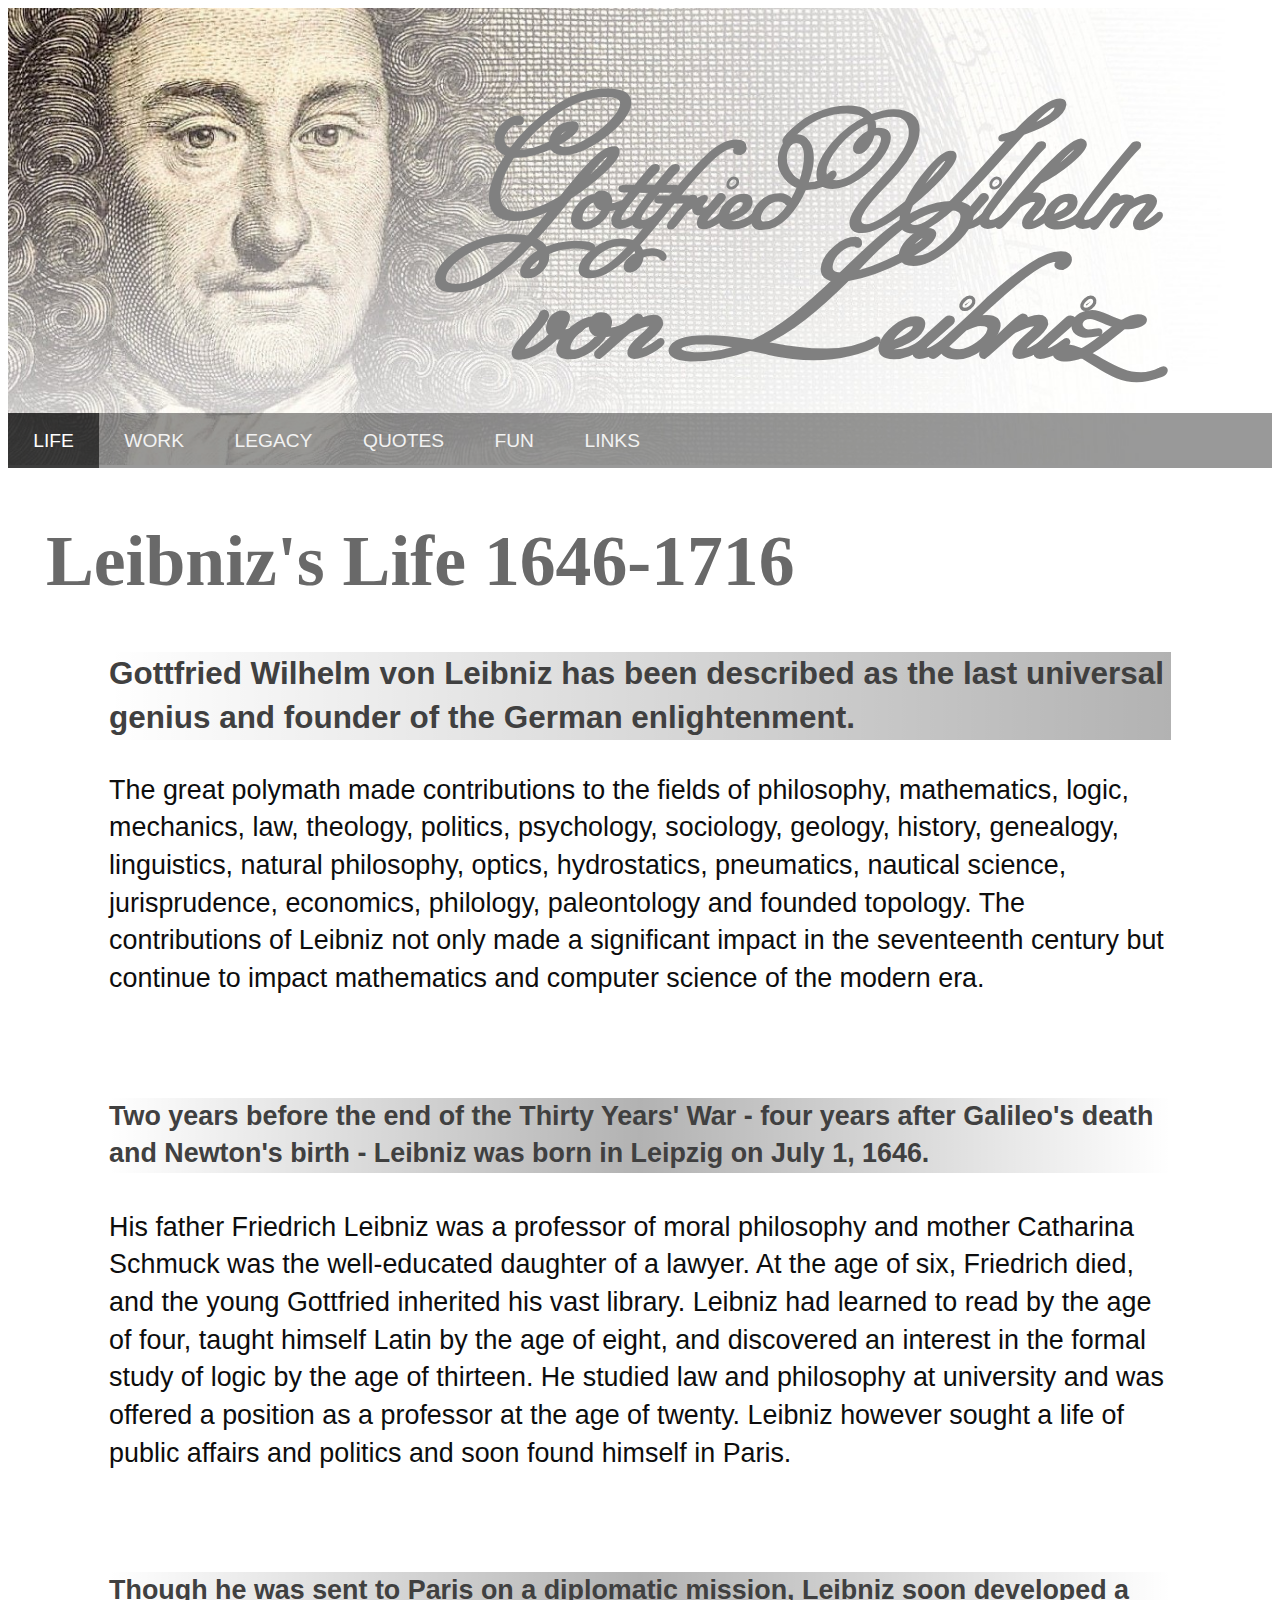
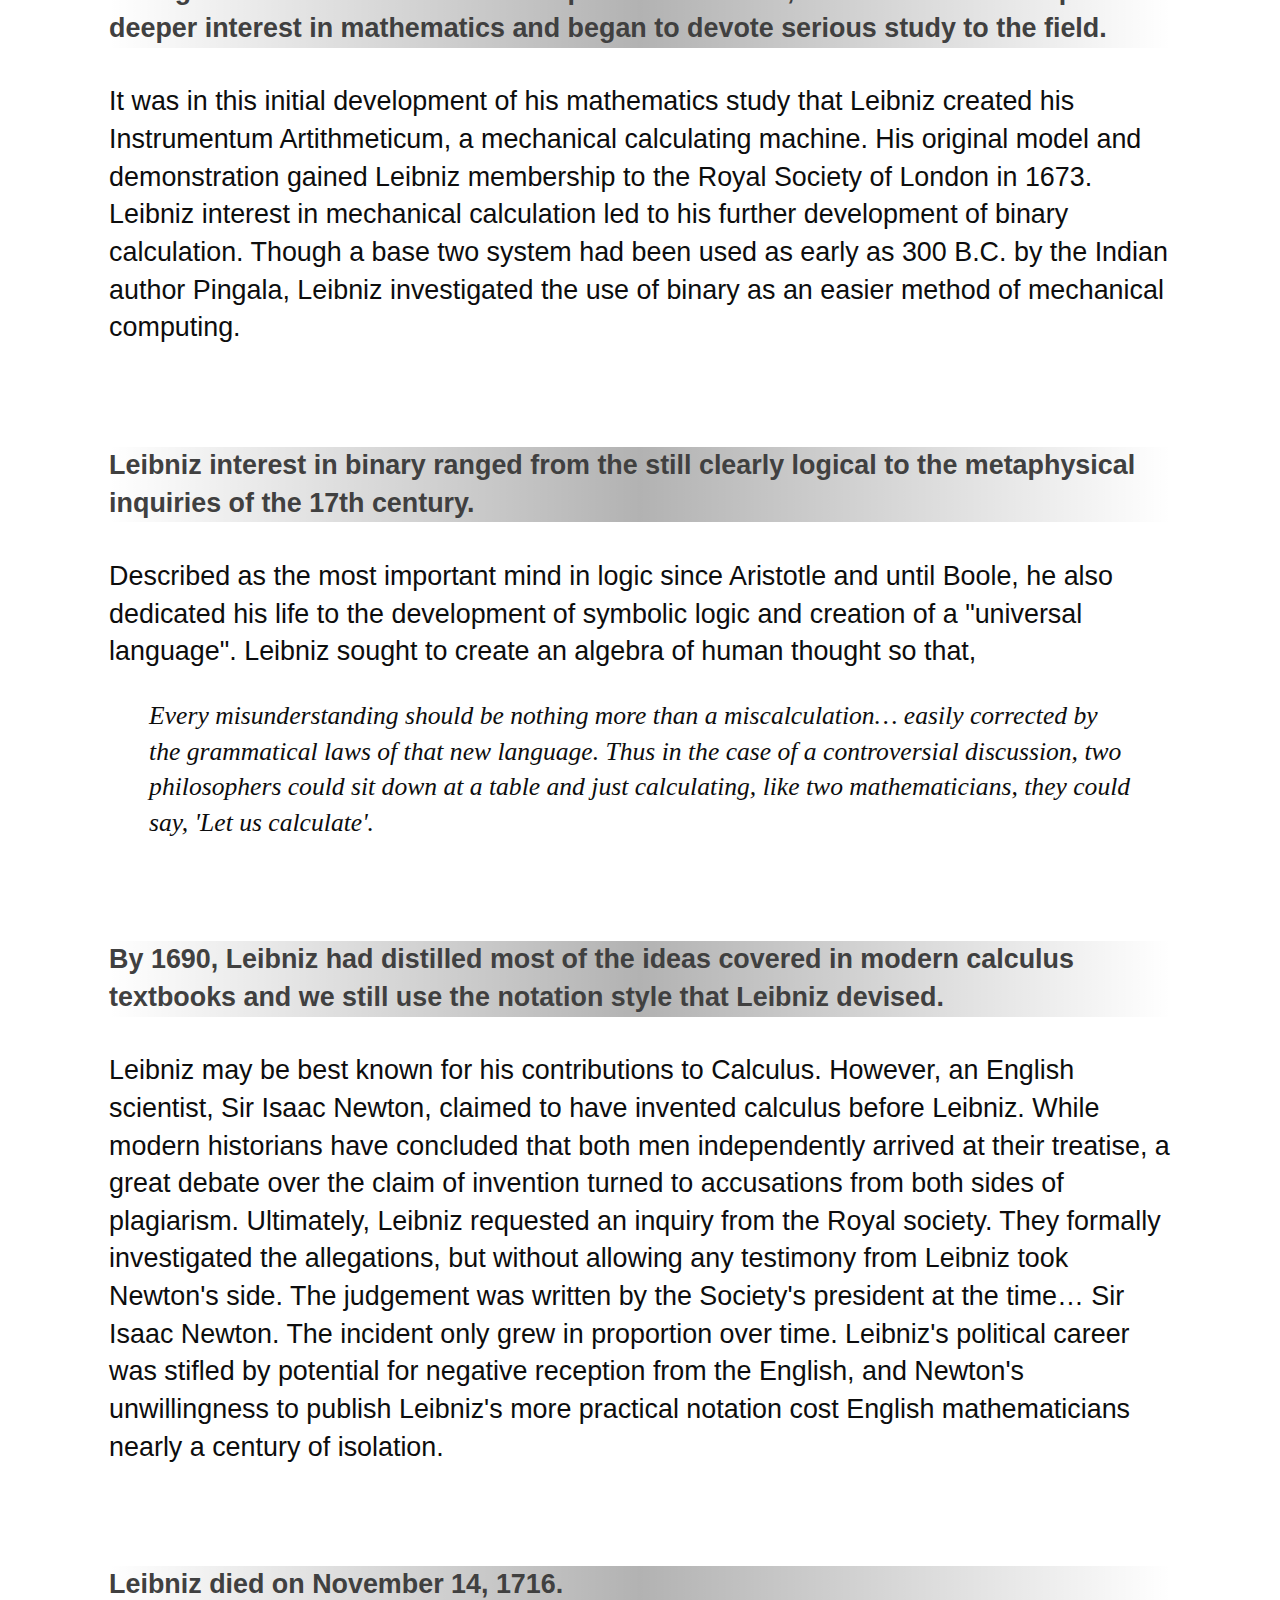
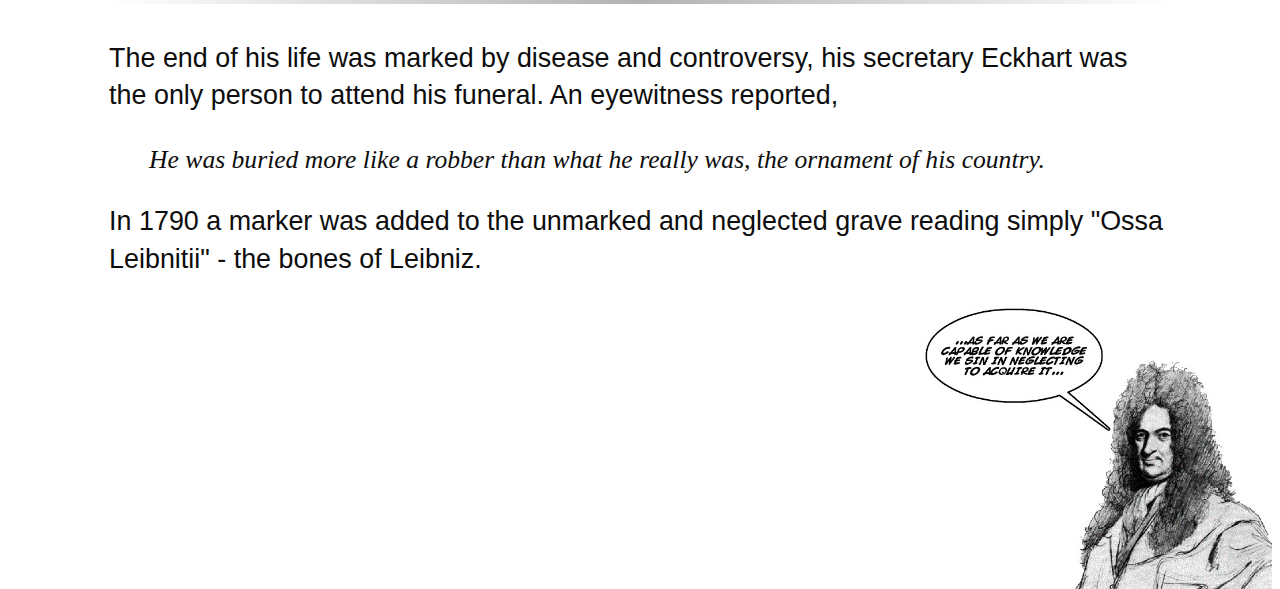
==== index.html @ 0f54a3db "Add files via upload" ====
<!DOCTYPE html>
<html lang="en">
<head>
	<title>Gottfried Wilhelm von Leibniz</title>
	<meta charset="utf-8"/>
	<meta name="viewport" content="width=device-width, initial-scale=1">
	<!-- per tutorial "Responsive Web Design - The Viewport" at 
	https://www.w3schools.com/Css/css_rwd_viewport.asp -->

	<link href='https://fonts.googleapis.com/css?family=Miss Fajardose' rel='stylesheet'>
	<!-- Tutorial on Google Fonts: gohttps://www.w3schools.com/howto/howto_google_fonts.asp 
	and font testing code window: https://www.w3schools.com/howto/tryit.asp?font=Miss%20Fajardose 
	also see: https://fonts.google.com/ Google fonts are open source web fonts. 
	NOTE: if internet connection down, name in header will not display correctly!-->

	<link href="style1.css" rel="stylesheet" type="text/css"/>
</head>

	<body>
		<div class="header">
			<img src="headerportrait.jpg" alt="Gottfried Wilhelm von Leibniz" style="width:100%">
			<!-- image source: https://www.christies.com/lotfinder/Lot/leibniz-gottfried-wilhelm-von-1646-1716-and-jean-6069377-details.aspx 
			adapted with https://www.tuxpi.com/photo-effects/fade-image -->
			
			<div class="name"><h1>Gottfried Wilhelm<br><em>von Leibniz</em></h1></div>
			
			<div class="navigation">
			<!-- Tutorial on placing nav bar on image: https://www.w3schools.com/howto/howto_css_navbar_image.asp 
			and general navbar tutorial and css styling: https://www.w3schools.com/howto/howto_js_topnav.asp -->
				<a class="active">LIFE</a>
				<!-- active class nav link is not a link! -->
				<a href="work.html">WORK</a>
				<a href="legacy.html">LEGACY</a>
				<a href="quotes.html">QUOTES</a>
				<a href="fun.html">FUN</a>
				<a href="links.html">LINKS</a>
			</div>
		</div><!-- end of header div -->

		<div class="mainpage">
			<div class="title"><h1>Leibniz's Life 1646-1716</h1></div>
			
			<div class="bodycontent">
				<div class="highlightTitles">
				
					<h3>Gottfried Wilhelm von Leibniz has been described as the last universal genius and founder of the German enlightenment.</h3>
						<p>The great polymath made contributions to the fields of philosophy, mathematics, logic, mechanics, law, theology, politics, psychology, sociology, geology, history, genealogy, linguistics, natural philosophy, optics, hydrostatics, pneumatics, nautical science, jurisprudence, economics, philology, paleontology and founded topology. The contributions of Leibniz not only made a significant impact in the seventeenth century but continue to impact mathematics and computer science of the modern era.</p>

					<br><h4>Two years before the end of the Thirty Years&#x27; War &#x2D; four years after Galileo&#x27;s death and Newton&#x27;s birth &#x2D; Leibniz was born in Leipzig on July 1, 1646.</h4>
						<p> His father Friedrich Leibniz was a professor of moral philosophy and mother Catharina Schmuck was the well&#x2D;educated daughter of a lawyer. At the age of six, Friedrich died, and the young Gottfried inherited his vast library. Leibniz had learned to read by the age of four, taught himself Latin by the age of eight, and discovered an interest in the formal study of logic by the age of thirteen. He studied law and philosophy at university and was offered a position as a professor at the age of twenty. Leibniz however sought a life of public affairs and politics and soon found himself in Paris.</p>

					<br><h4>Though he was sent to Paris on a diplomatic mission, Leibniz soon developed a deeper interest in mathematics and began to devote serious study to the field.</h4>
						<p>It was in this initial development of his mathematics study that Leibniz created his Instrumentum Artithmeticum, a mechanical calculating machine. His original model and demonstration gained Leibniz membership to the Royal Society of London in 1673. Leibniz interest in mechanical calculation led to his further development of binary calculation. Though a base two system had been used as early as 300 B.C. by the Indian author Pingala, Leibniz investigated the use of binary as an easier method of mechanical computing.</p>

					<br><h4>Leibniz interest in binary ranged from the still clearly logical to the metaphysical inquiries of the 17th century.</h4>
						<p>Described as the most important mind in logic since Aristotle and until Boole, he also dedicated his life to the development of symbolic logic and creation of a &quot;universal language&quot;. Leibniz sought to create an algebra of human thought so that,
							<blockquote>Every misunderstanding should be nothing more than a miscalculation&#x85; easily corrected by the grammatical laws of that new language. Thus in the case of a controversial discussion, two philosophers could sit down at a table and just calculating, like two mathematicians, they could say, &#x27;Let us calculate&#x27;.</blockquote></p>

					<br><h4>By 1690, Leibniz had distilled most of the ideas covered in modern calculus textbooks and we still use the notation style that Leibniz devised.</h4>
						<p>Leibniz may be best known for his contributions to Calculus. However, an English scientist, Sir Isaac Newton, claimed to have invented calculus before Leibniz. While modern historians have concluded that both men independently arrived at their treatise, a great debate over the claim of invention turned to accusations from both sides of plagiarism. Ultimately, Leibniz requested an inquiry from the Royal society. They formally investigated the allegations, but without allowing any testimony from Leibniz took Newton&#x27;s side. The judgement was written by the Society&#x27;s president at the time&#x85; Sir Isaac Newton. The incident only grew in proportion over time. Leibniz&#x27;s political career was stifled by potential for negative reception from the English, and Newton&#x27;s unwillingness to publish Leibniz&#x27;s more practical notation cost English mathematicians nearly a century of isolation.</p> 

					<br><h4>Leibniz died on November 14, 1716.</h4>
						<p>The end of his life was marked by disease and controversy, his secretary Eckhart was the only person to attend his funeral. An eyewitness reported,
							<blockquote>He was buried more like a robber than what he really was, the ornament of his country.</blockquote>
						In 1790 a marker was added to the unmarked and neglected grave reading simply &quot;Ossa Leibnitii&quot; &#x2D; the bones of Leibniz.</p>
				</div><!-- end of hightligh titles div -->
			</div><!-- end of bodycontent div -->
		</div><!-- end of mainpage div -->

		<div class="footer">
			<img src="quotesin.jpg" alt="What Would Leibniz Say?" style="width=100%">
			<!-- image source: http://ritter.bbaw.de/ adapted with word balloon photo editor from http://www.superlame.com/ -->
		</div>

	</body>
</html>
---- style1.css ----
/*
CSS for Leibniz site
*/

/* Header code, shared by all pages */
.header {
	position: relative;
	text-align: center;
	margin: 0;
	border: 0;
	padding: 0;
	width: 100%; /* Full width image */
}

	/* name text */
	.name {
		position: absolute; 
		top: 0;
		right: 0;
		/* Right aligning text over image */
		width: 72%;
		/* Vertically (top) aligning text over image */
		height: 87%;
		/* (Black) background with 0.0 opacity, i.e. transparent */
		background: rgba(0, 0, 0, 0.0);		
		/* Gray text */
		color: gray;	
		/* Tutorial on Google Fonts: gohttps://www.w3schools.com/howto/howto_google_fonts.asp and
		font testing code window: https://www.w3schools.com/howto/tryit.asp?font=Miss%20Fajardose */
		font-family: 'Miss Fajardose';
		/* Tutorial on responsive text: https://www.w3schools.com/howto/howto_css_responsive_text.asp */
		font-size: 6.8vw;
		/* Tutorial on line-height: https://www.w3schools.com/cssref/pr_dim_line-height.asp */
		line-height: 140%;	
	}

		/* to make lastname larger */
		.name em {
			font-size: 120%; 
		}
	/* end name text */


	/* nav bar, Tutorial on placing nav bar on image: https://www.w3schools.com/howto/howto_css_navbar_image.asp 
	and general navbar tutorial and css styling: https://www.w3schools.com/howto/howto_js_topnav.asp */
	.navigation {
		position: absolute; 
		/* can't get bottomline to line up correctly with all images! */
		bottom: 0.5%; 
		/* Black background with 0.4 opacity */
		background: rgba(0, 0, 0, 0.4); 
		width: 100%; 
		padding: 0; 
		/* Tutorial on overflow: https://www.w3schools.com/cssref/pr_pos_overflow.asp */
		overflow: hidden; 
		/* Tutorial on choosing websafe fonts: https://websitesetup.org/web-safe-fonts-html-css/ */
		font-family: 'Arial Black', sans-serif; 
	}
		/* nav buttons default */
		.navigation a {
			float: left;
			color: #f2f2f2; /* light gray text */
			text-align: center;
			text-decoration: none; /* hyperlinks not underlined */
			font-size: 1.5vw;
			font-style: h1;
			padding: 1.25% 2%; /* to adjust size of button and vertically align */
		}

		/* when hover cursor over a nav button */
		.navigation a:hover {
			background-color: #ddd; /* light grey and opaque */
			color: black; /* black text */
		}
		/* nav button current page */
		.navigation a.active {
			background-color: rgba(0, 0, 0, 0.6); /* Black background with 0.6 opacity */
			color: white; /* white text */
		}
	/* end nav bar */
/* end header */



/* start body, all pages */
.mainpage {
	position: relative;
	margin: 0;
	border: 0;
	padding: 0;
	width: 100%;
}

	.title {
		color: dimgray; /* dark grey text */
		font-family: Georgia, Garamond, Times, serif;
		font-size: 2.8vw;
		padding: 0% 3%;
	}

	.bodycontent {
		color: #0d0d0d; /* almost-black text */
		font-family: Veranda, Arial, Helvetica, sans-serif;
		font-size: 2.1vw;
		line-height: 1.4;
		padding: 0% 8%;
	}

	blockquote {
		font-family: Bookman, Times, serif;
		font-size: 2vw;
		font-style: italic;
	}
/* end body */



/* start footer, all pagegs */
.footer {
	position: relative;
	margin: 0;
	border: 0;
	padding: 0;
	width: 100%;
}

	.footer img {
		float: right;
		width: 60%; /* controls size/height of footer when used with HTML style inline: style="width=100%" */
	}
/* end footer */



/* Used throughout site: Tutorial on responsive youtube embeded video sizing: 
http://coolestguidesontheplanet.com/videodrome/youtube/ */
.video-container { 
	position:relative;
	padding-bottom:56.25%;
	/* removed top padding from original coolestguides per stackflow tutorial: 
	https://stackoverflow.com/questions/43954836/disabling-blackbars-on-youtube-embed-iframe */
	height:0;
	overflow:hidden;
}

	.video-container iframe, .video-container object, .video-container embed {
		position:absolute;
		top:0;
		left:0;
		width:100%;
		height:100%;
	}
/* end responsive video sizing */



/* INDEX page, highlighted paragraph titles */
h3 {
	color: #404040;
	line-height: 1.4;
	background-image: linear-gradient(to right, rgba(0,0,0,0), rgba(0,0,0,0.3)); /* gradient white to black background with 0.3 opacity */
}

	h4 {
		color: #404040;
		line-height: 1.4;
		background-image: linear-gradient(to right, rgba(0,0,0,0), rgba(0,0,0,0.3), rgba(0,0,0,0));/* Black background with 0.5 opacity */
	}
/* end INDEX */



/* WORK page, timeline tutorial: https://www.w3schools.com/howto/howto_css_timeline.asp */
* { /* also see tutorial: https://www.w3schools.com/Css/css3_box-sizing.asp */
	box-sizing: border-box;
}

	body { /* this is body for WORK only! All pages have bodycontent class applied (above) */
		background-color: white; /* entire page background color */
		font-family: Helvetica, sans-serif;
		font-size: 1.5vw;
		line-height: 1.2;
	}

	/* The actual timeline */
	.timeline {
		position: relative;
		max-width: 100%;
		max-width: 1200px; /* when width gets too large, containers start to overlap. 
		Can adjust limit once copy (and relative vertical heights of containers) final. */
		margin: 0 auto; /* centers by automatically determining equal left and right margins */
	}


	/* The actual timeline (the vertical ruler) */
	.timeline::after {
		content: '';
		position: absolute;
		width: 6px;
		background-image: linear-gradient(white, grey, white);
		/* used gradient to visually hide excess line on either end! */
		top: 0;
		bottom: 0;
		left: 50%;
		margin-left: -3px;
	}


	/* Container around content */
	.container {
		padding: 10px 40px;
		position: relative;
		background-color: inherit; 
		/* these are the boxes around containers, set to inherit so same as page background color */
		width: 50%;
		margin-top: -15%; 
		/* used negative top margin to make list items slightly overlap each other when viewed side by side */
	}

	/* The circles on the timeline */
	.container::after {
		content: '';
		position: absolute;
		width: 25px;
		height: 25px;
		right: -17px;
		background-color: grey; /* dot color */
		border: 4px solid white;
		top: 15px;
		border-radius: 50%;
		z-index: 1;
	}

	/* overrides negative margin for first container */
	.first {
		left: 0;
		margin-top: 0; 
	}

	/* Place the container to the left */
	.left {
		left: 0;
	}

	/* Place the container to the right */
	.right {
		left: 50%;
	}

	/* Add arrows to the first and left containers (pointing right) */
	.first::before, .left::before {
		content: " ";
		height: 0;
		position: absolute;
		top: 22px;
		width: 0;
		z-index: 1;
		right: 30px;
		border: medium solid grey;
		border-width: 10px 0 10px 10px;
		border-color: transparent transparent transparent grey;
		/* I don't think it's possible to use gradient on the colors here? 
		Attempted to fade into container better, FAILED! */
	}

	/* Add arrows to the right container (pointing left) */
	.right::before {
		content: " ";
		height: 0;
		position: absolute;
		top: 22px;
		width: 0;
		z-index: 1;
		left: 30px;
		border: medium solid grey;
		border-width: 10px 10px 10px 0;
		border-color: transparent grey transparent transparent;
	}

	/* Fix the circle for containers on the right side */
	.right::after {
		left: -16px;
	}

	/* The actual content */
	.content {
		padding: 20px 30px;
		background-image: linear-gradient(grey, white);
		position: relative;
		border-radius: 6px;
	}

	/* Timeline media queries - Responsive timeline on screens less than 600px wide */
	@media screen and (max-width: 600px) {
		/* Place the timelime to the left */
		.timeline::after {
			left: 31px;
		}

		/* Full-width containers */
		.container {
			width: 100%;
			margin-top: 10%;
			padding-left: 70px;
			padding-right: 25px;
		}

		/* Make sure that all arrows are pointing leftwards */
		.container::before {
			left: 60px;
			border: medium solid grey;
			border-width: 10px 10px 10px 0;
			border-color: transparent grey transparent transparent;
		}

		/* Make sure all circles are at the same spot */
		.first::after, .left::after, .right::after {
			left: 15px;
		}

		/* Make all right containers behave like the left ones */
		.right {
			left: 0%;
		}
	} /* Dont delete that bracket!!! will break FUN page! */
/* end timeline and WORK page */



/* FUN page, Tutorial on blog layout style:
https://www.w3schools.com/howto/howto_css_blog_layout.asp */
.blogbody {
	font-family: Veranda, Arial, Helvetica, sans-serif;
	font-size: 1.3vw;
	padding: 20px;
	background-image: linear-gradient(#f1f1f1, white);
	/* used gradient to fade page into footer image visually */
}

	/* full width container at top of page */
	.blogheader {/* Header/Blog Title */
		background: white;
	}
	/* instead of title, used three column layout within Header containter: 
	three column tutorial: https://www.w3schools.com/howto/howto_css_three_columns.asp */
		.bloginnercolumn {
			/* Create three equal columns that floats next to each other */
			float: left;
			width: 33.33%;
			padding: 20px;
		}

		/* Clear floats after the columns */
		.bloginnerrow:after {
			content: "";
			display: table;
			clear: both;
		}
	/* end Header container */

	/* Create two unequal columns that floats next to each other */
	.leftcolumn {   
		float: left;
		width: 75%;
	}

	.rightcolumn {
		float: left;
		width: 25%;
		padding-left: 20px;
	}

	/* Add a card effect for articles */
	.card {
		background-color: white;
		padding: 20px;
		margin-top: 20px;
	}

	/* to center images that are set less than 100% */
	.center {
		display: block;
		margin-left: auto;
		margin-right: auto;
		width: 50%;
	}

	/* Clear floats after the columns */
	.row:after {
		content: "";
		display: table;
		clear: both;
	}

	/* BlogFooter */
	/* currently not using, leaving for reference */
	.blogfooter {
		padding: 20px;
		text-align: center;
		background: #ddd;
		margin-top: 20px;
	}

	/* Blog Responsive layout - when the screen is less than 800px wide, 
	make the two columns stack on top of each other instead of next to each other */
	@media screen and (max-width: 800px) {
		.leftcolumn, .rightcolumn {   
			width: 100%;
			padding: 0;
		}
	}
/* end blog and FUN page */



/* LINKS page, unless hover, force to same style as rest of site */
.links {
	color: #004466; /* darkest blue for nested list titles (not links) */
}
	.links a {
		color: #006699; /* darker blue text */
		font-family: Veranda, Arial, Helvetica, sans-serif;
		font-size: 2.1vw;
		line-height: 1.4;
		padding: 0% 8%;
		text-decoration: none;
	}

	.links a:hover {
		color: #0099e6; /* lighter blue text if hovering */
	}
/* end LINKS page */

/* end Leibniz CSS */
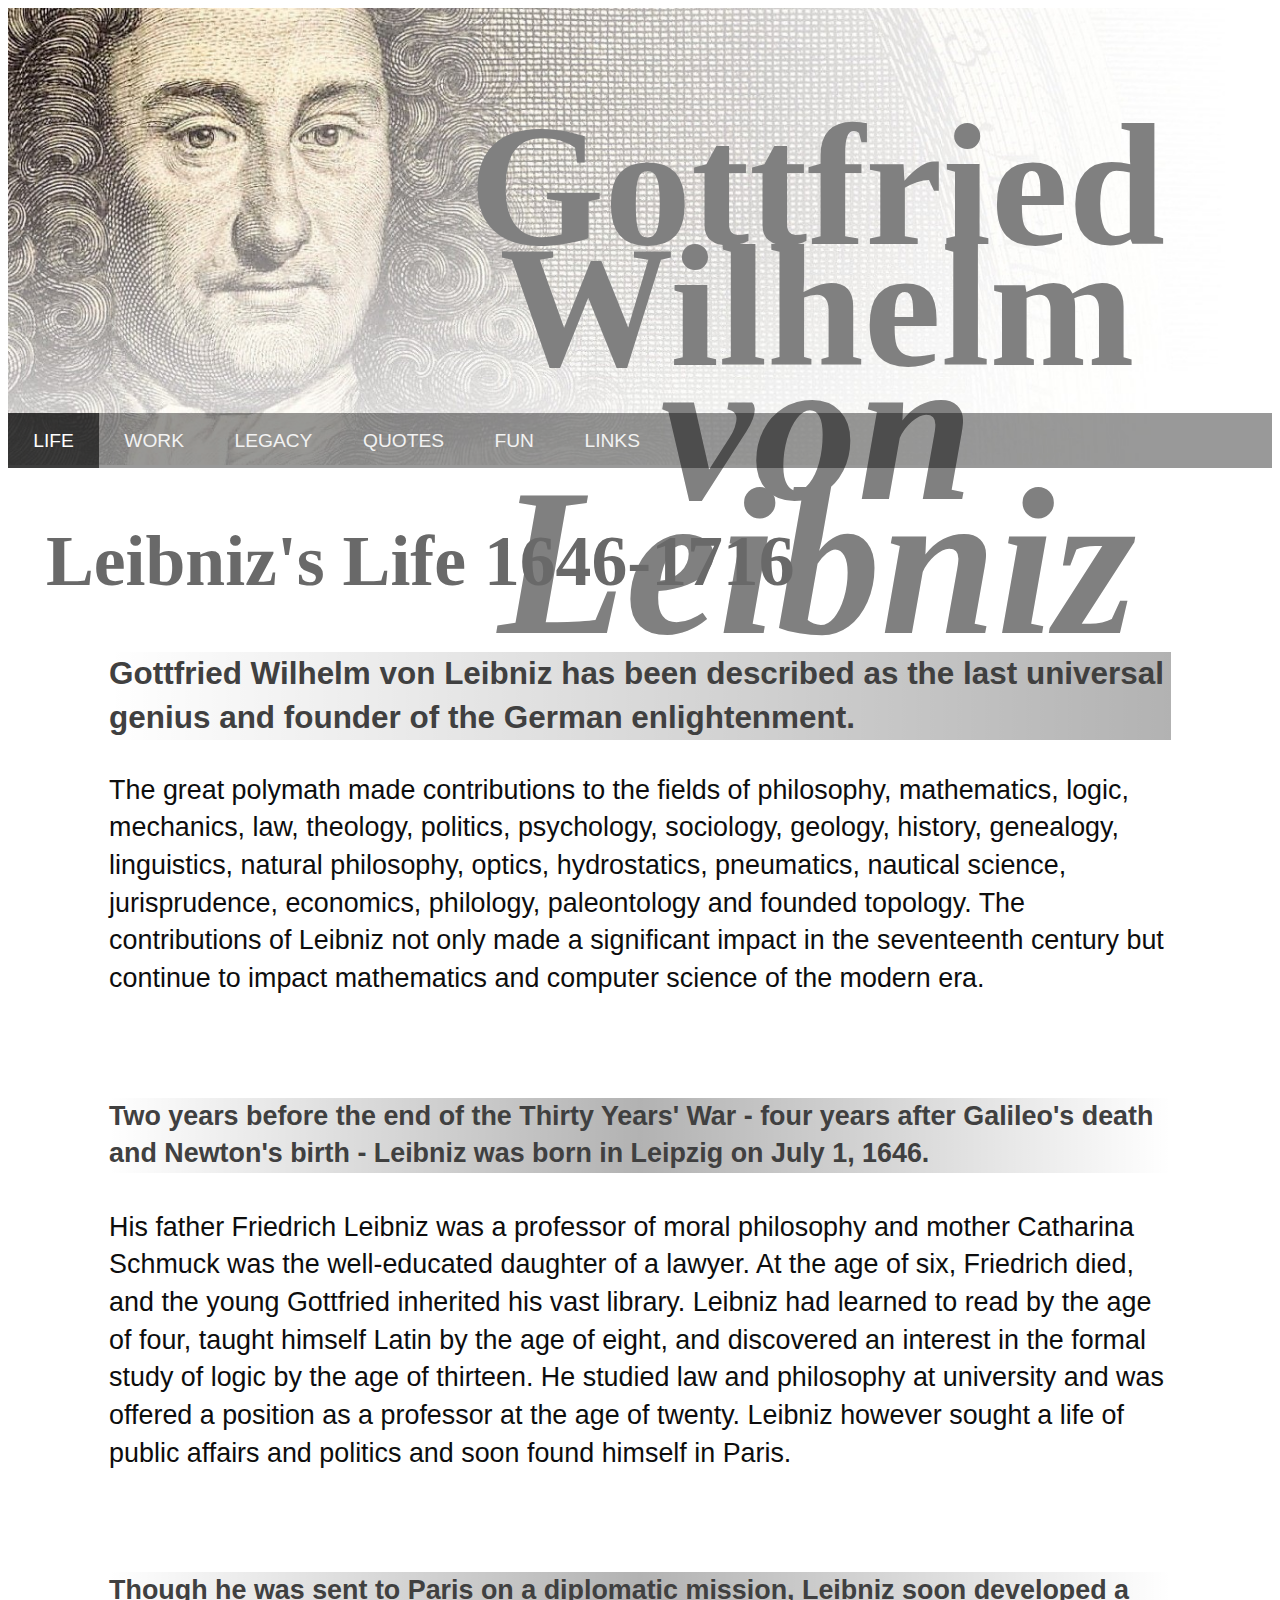
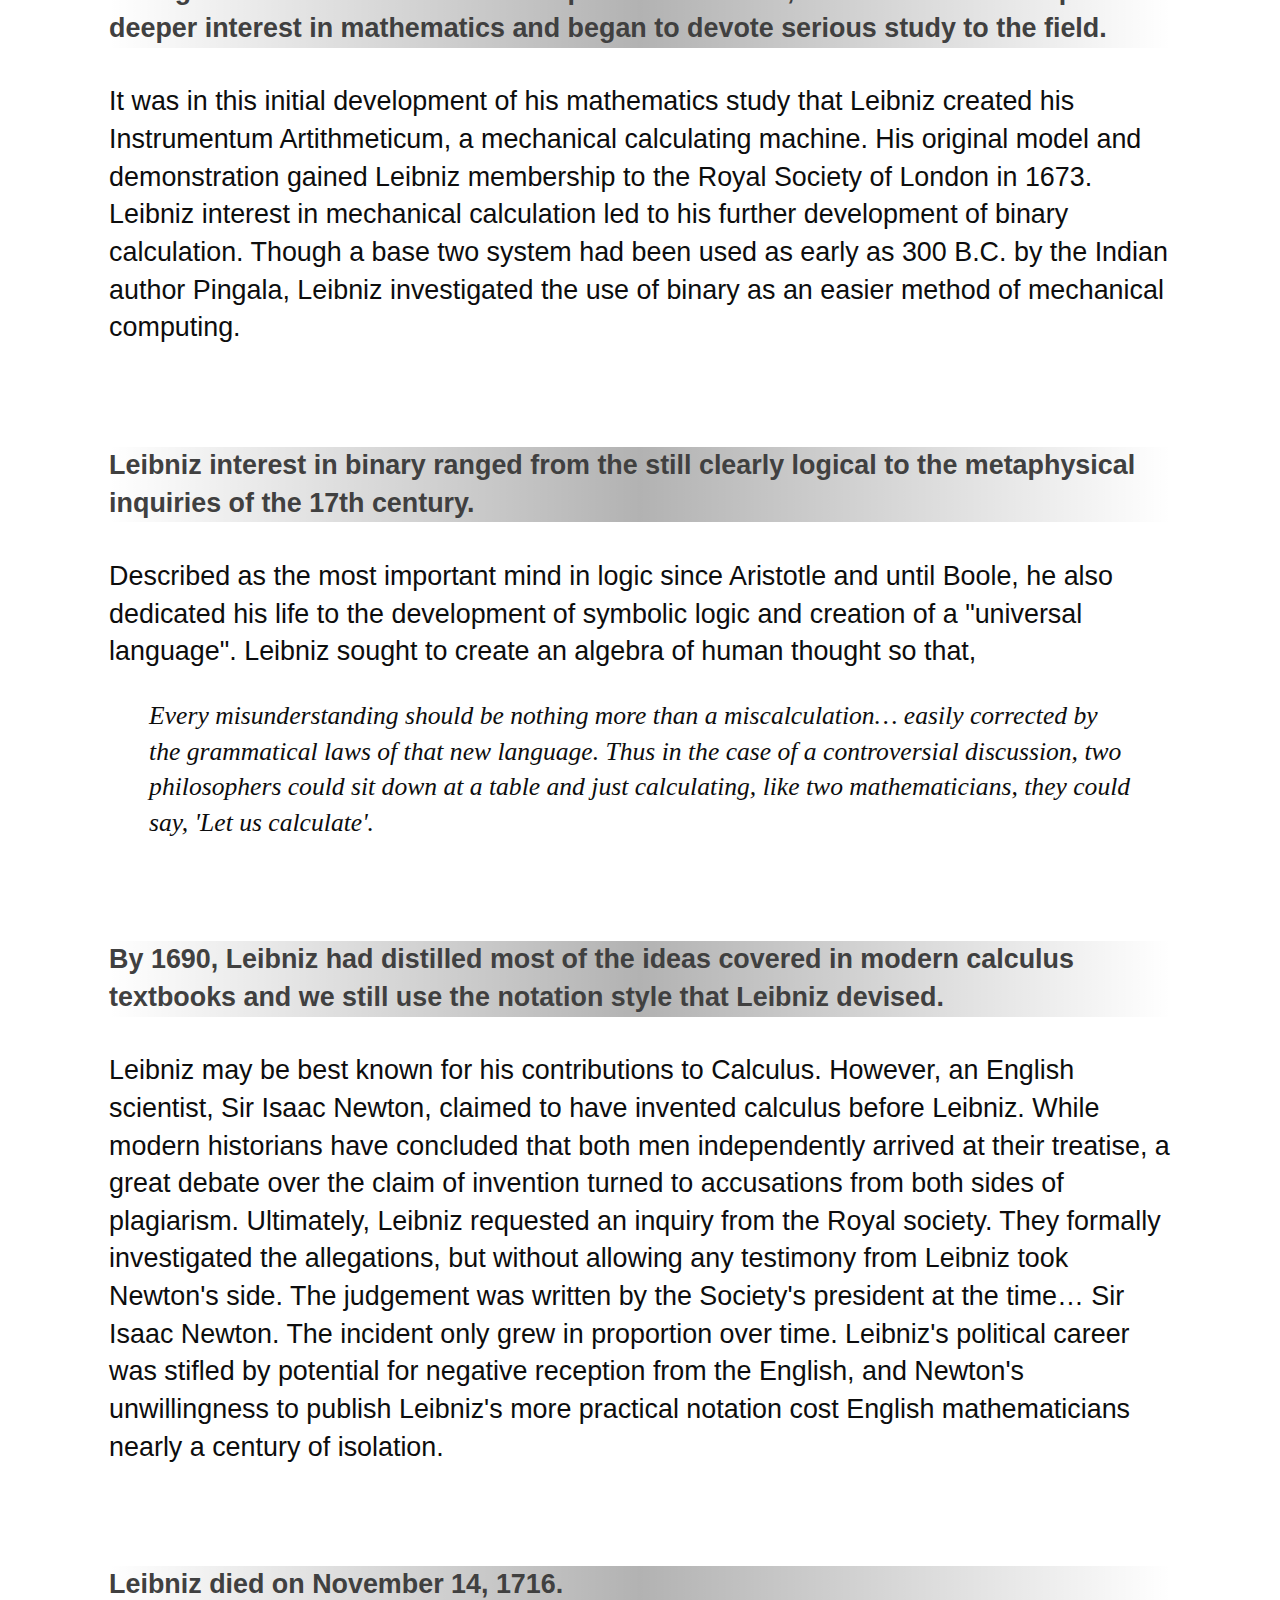
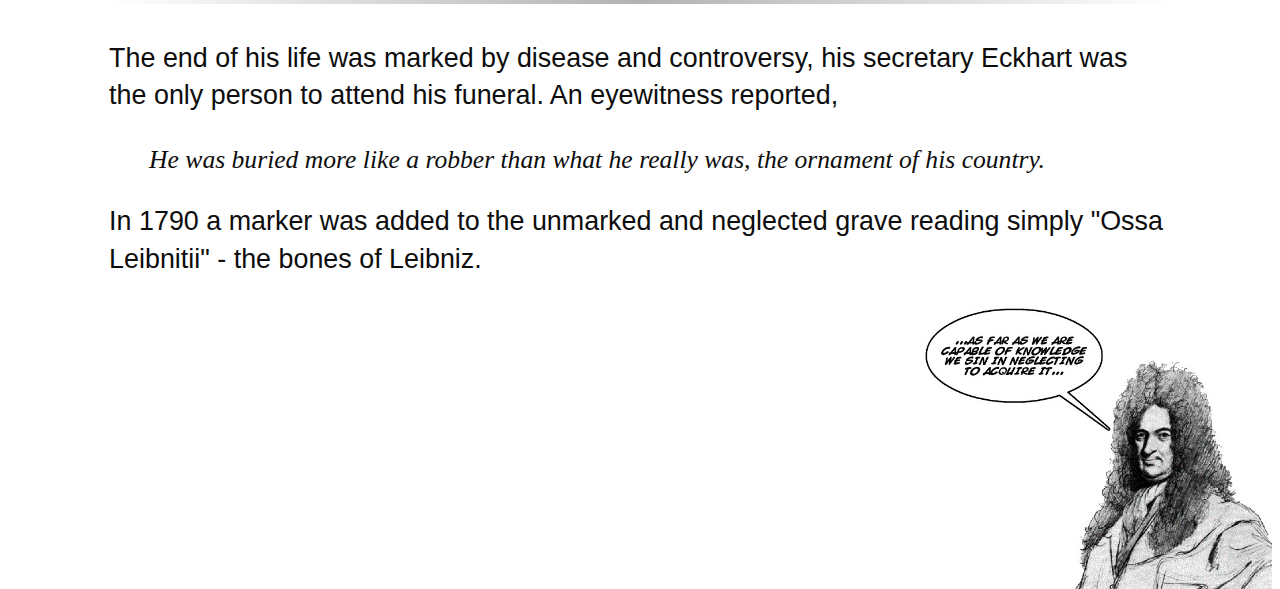
==== commit bbf0b5ae: "Add files via upload" ====
--- a/index.html
+++ b/index.html
@@ -6,12 +6,6 @@
 	<meta name="viewport" content="width=device-width, initial-scale=1">
 	<!-- per tutorial "Responsive Web Design - The Viewport" at 
 	https://www.w3schools.com/Css/css_rwd_viewport.asp -->
-
-	<link href='https://fonts.googleapis.com/css?family=Miss Fajardose' rel='stylesheet'>
-	<!-- Tutorial on Google Fonts: gohttps://www.w3schools.com/howto/howto_google_fonts.asp 
-	and font testing code window: https://www.w3schools.com/howto/tryit.asp?font=Miss%20Fajardose 
-	also see: https://fonts.google.com/ Google fonts are open source web fonts. 
-	NOTE: if internet connection down, name in header will not display correctly!-->
 
 	<link href="style1.css" rel="stylesheet" type="text/css"/>
 </head>
--- a/style1.css
+++ b/style1.css
@@ -1,6 +1,8 @@
 /*
 CSS for Leibniz site
 */
+
+
 
 /* Header code, shared by all pages */
 .header {
